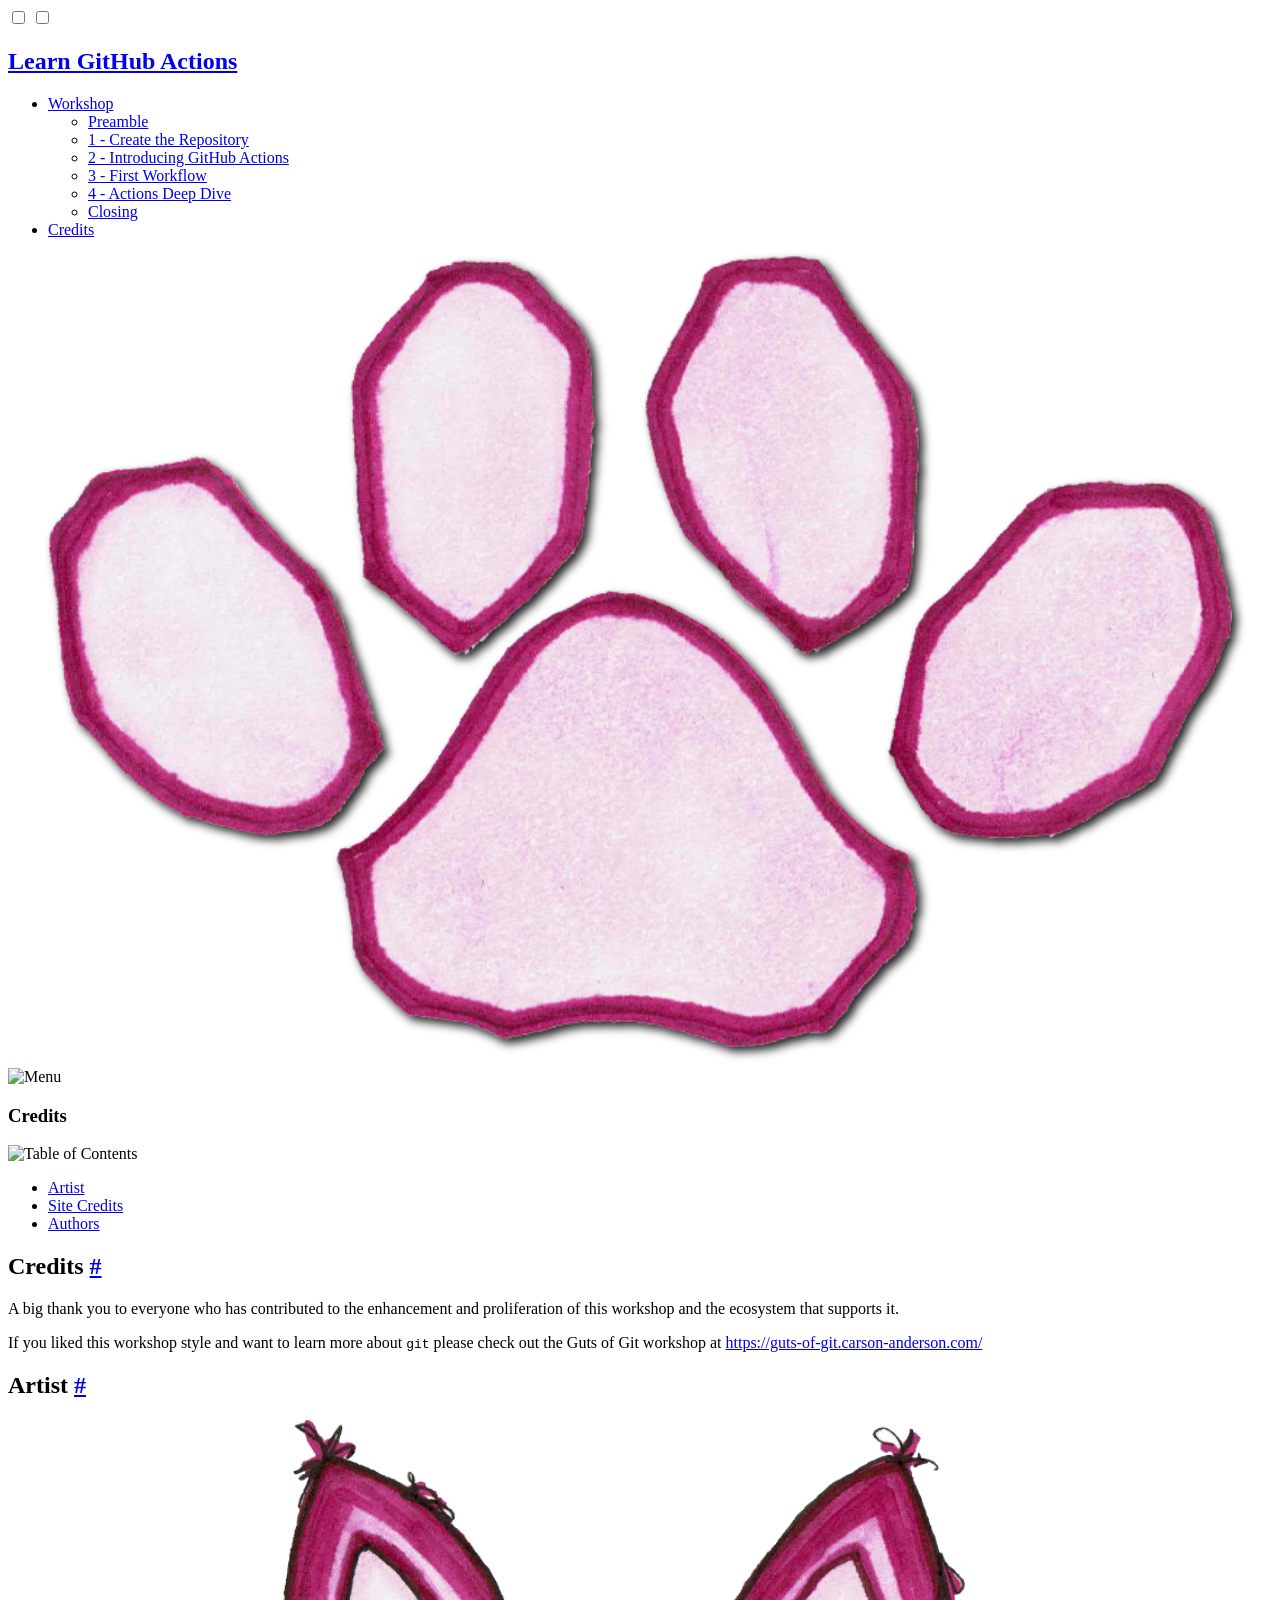
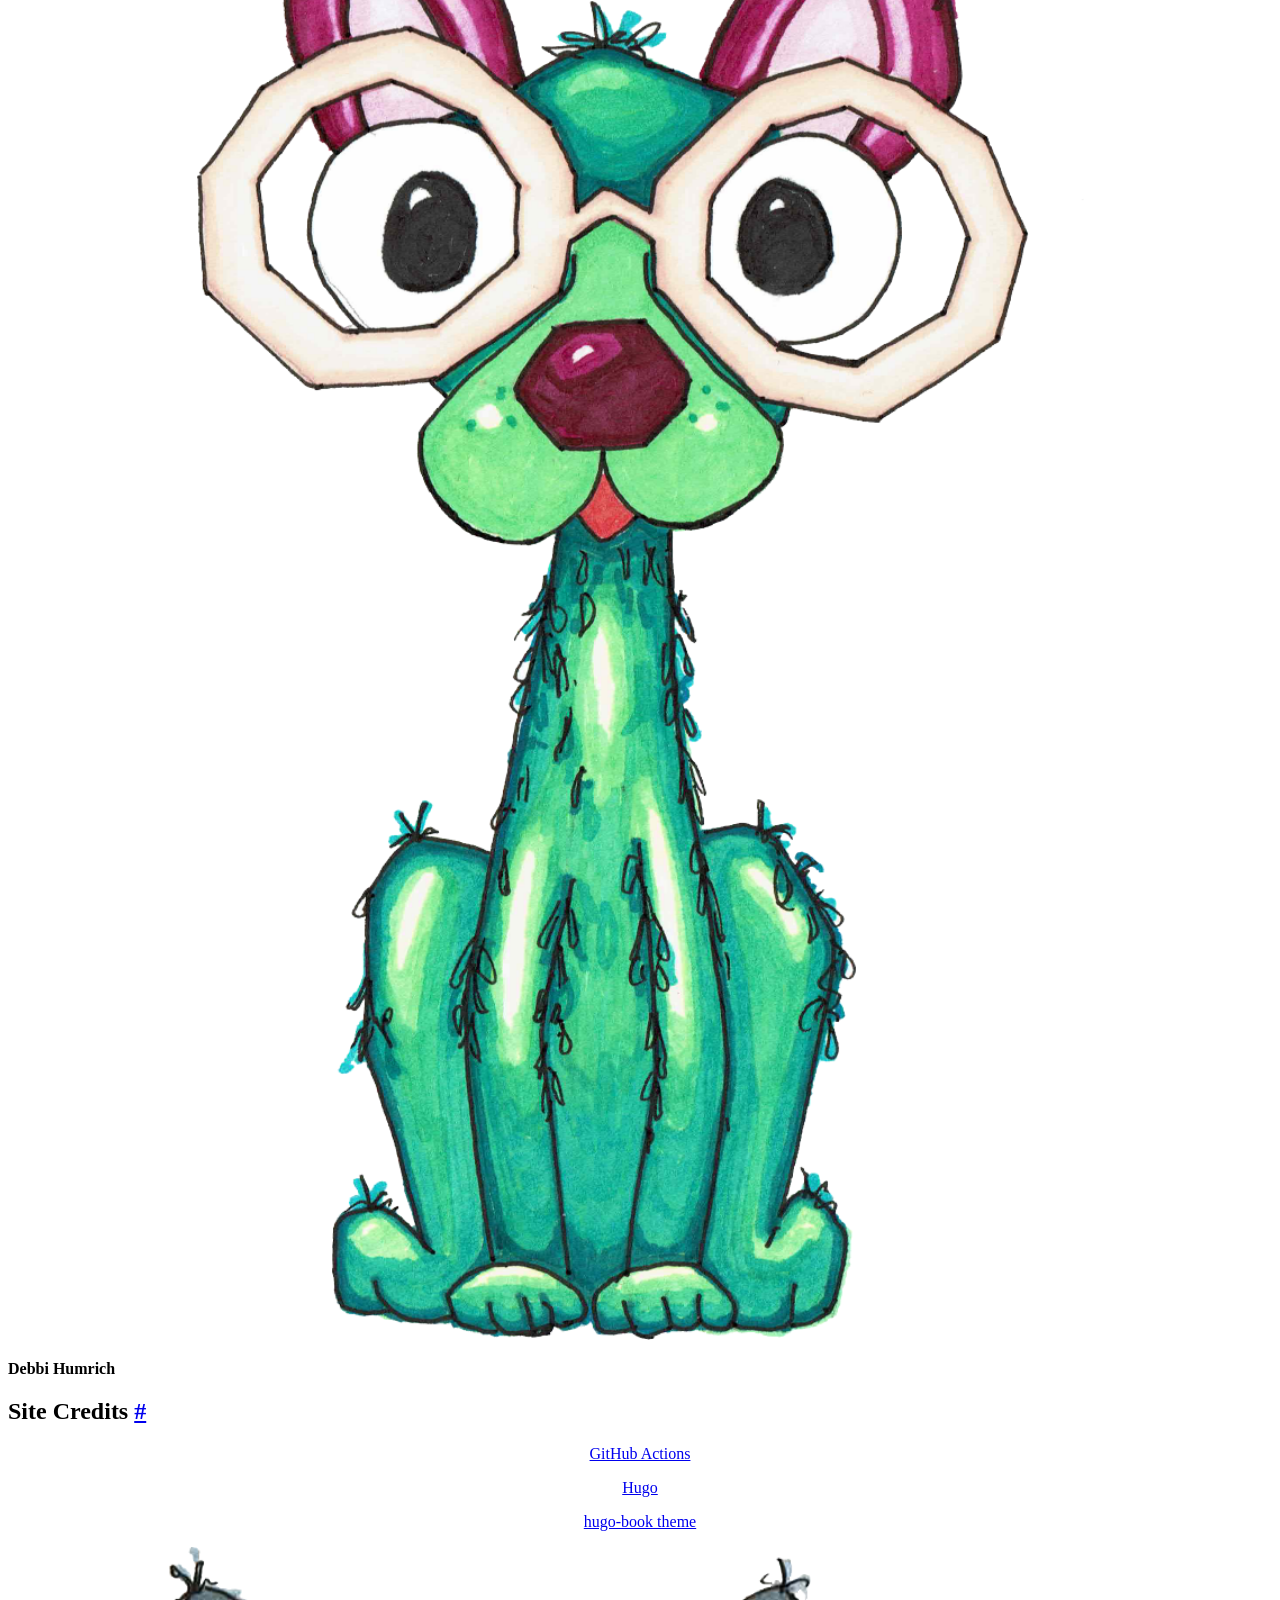
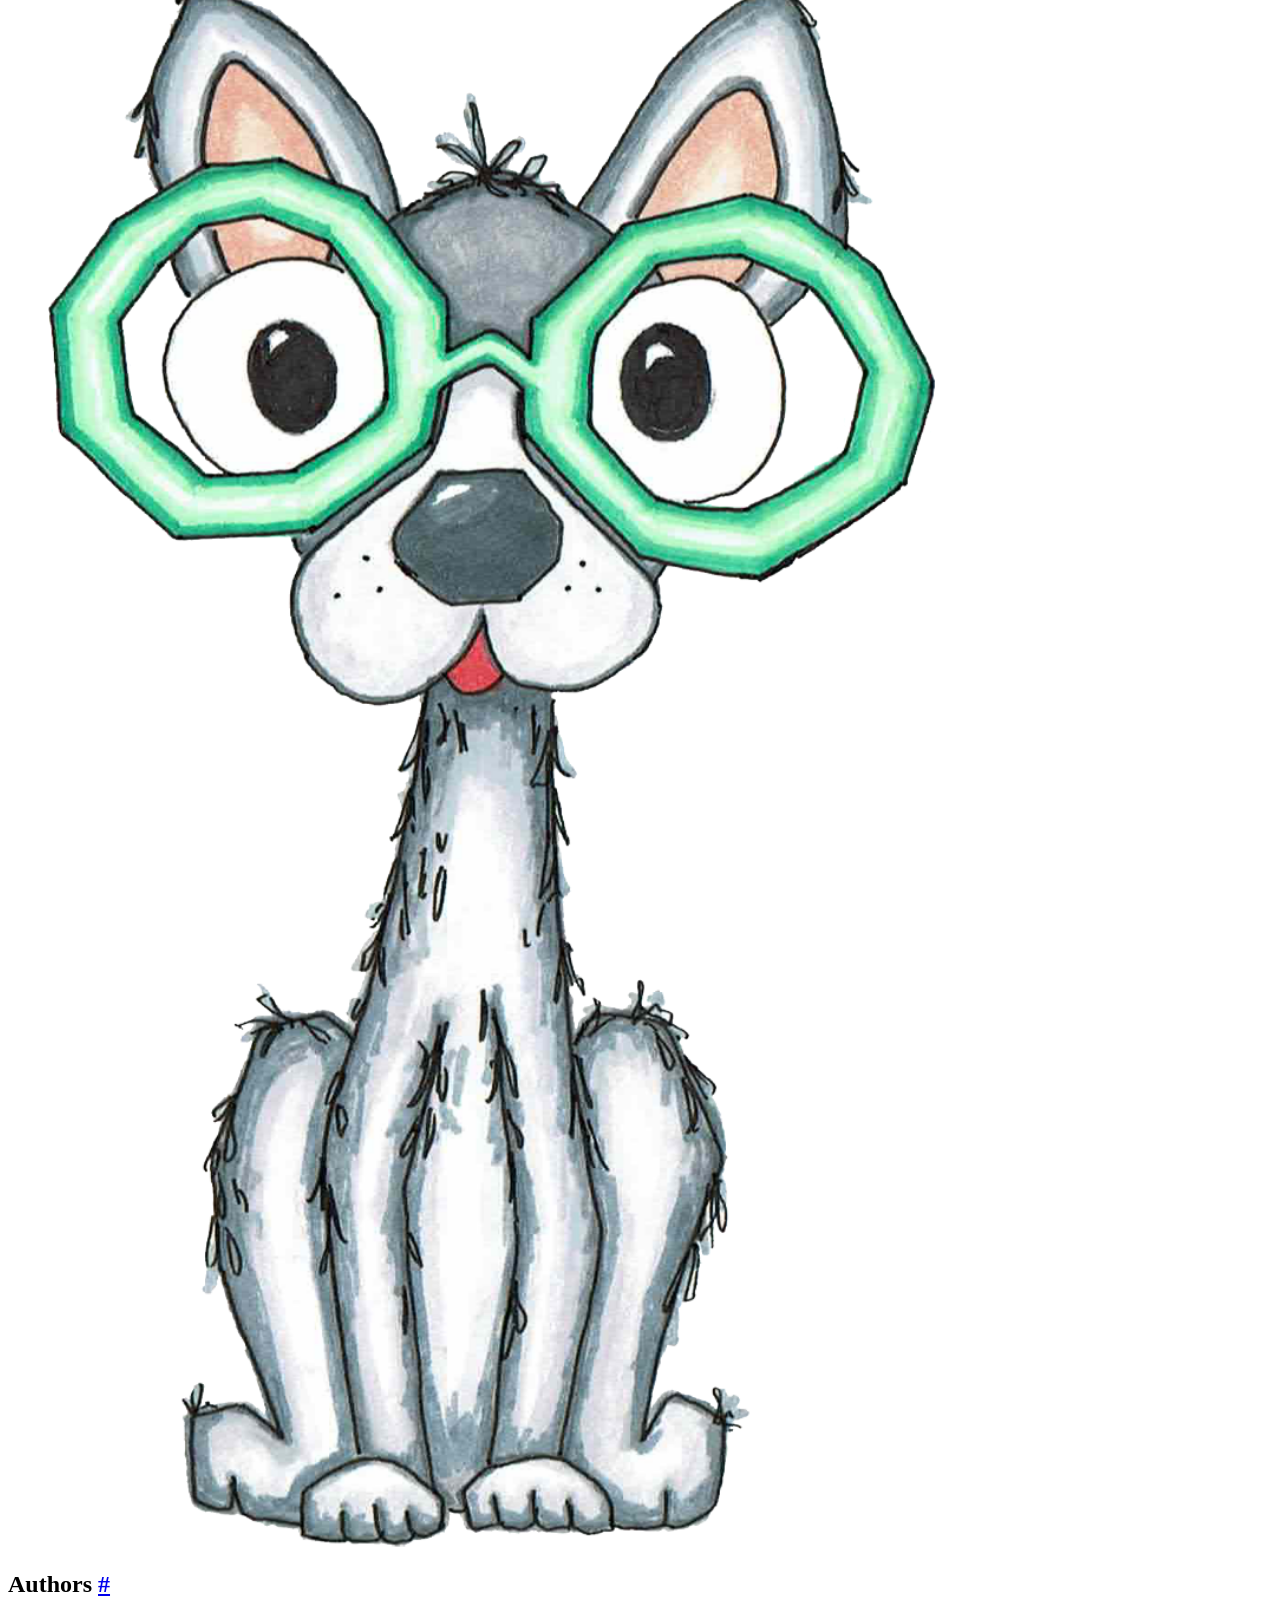
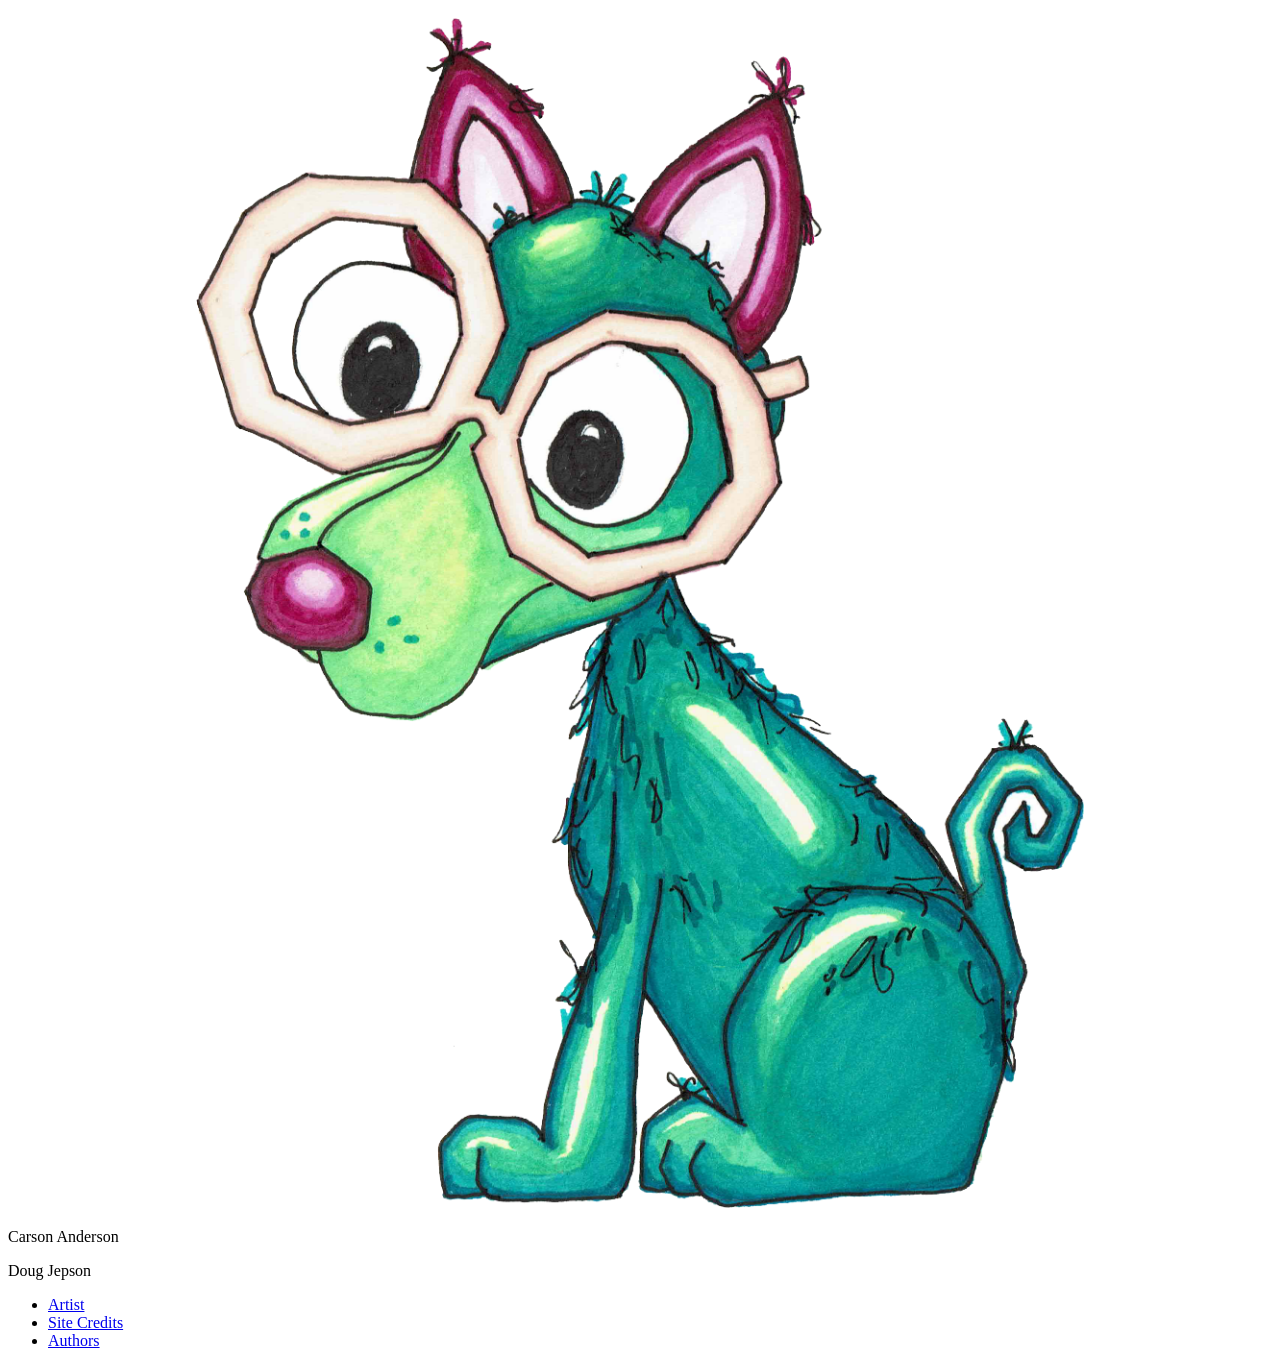
==== credits/index.html @ 85e905d3 "deploy: 9a3964df2a14ba8b4684b18f5861c0d680f036a5" ====
<!doctype html><html lang=en-us dir=ltr><head><meta charset=UTF-8><meta name=viewport content="width=device-width,initial-scale=1"><meta name=description content="
  Credits
  #

A big thank you to everyone who has contributed to the enhancement and proliferation of this workshop and the ecosystem
that supports it.
If you liked this workshop style and want to learn more about git please check out the Guts of Git workshop at https://guts-of-git.carson-anderson.com/

  Artist
  #


  

    

  
  
Debbi Humrich
  


  Site Credits
  #


  
GitHub Actions"><meta name=theme-color media="(prefers-color-scheme: light)" content="#ffffff"><meta name=theme-color media="(prefers-color-scheme: dark)" content="#343a40"><meta name=color-scheme content="light dark"><meta property="og:url" content="https://dmbaDoug.github.io/workshop-learn-github-actions/credits/"><meta property="og:site_name" content="Learn GitHub Actions"><meta property="og:title" content="Credits"><meta property="og:description" content="Credits # A big thank you to everyone who has contributed to the enhancement and proliferation of this workshop and the ecosystem that supports it.
If you liked this workshop style and want to learn more about git please check out the Guts of Git workshop at https://guts-of-git.carson-anderson.com/
Artist # Debbi Humrich
Site Credits # GitHub Actions"><meta property="og:locale" content="en_us"><meta property="og:type" content="website"><title>Credits | Learn GitHub Actions</title><link rel=icon href=/workshop-learn-github-actions/favicon.png><link rel=manifest href=/workshop-learn-github-actions/manifest.json><link rel=canonical href=https://dmbaDoug.github.io/workshop-learn-github-actions/credits/><link rel=stylesheet href=/workshop-learn-github-actions/book.min.0f8e43f5ad89a2b8cc1b31fb661faa7008dc4f817d07310e323dbe30533e470d.css integrity="sha256-D45D9a2JorjMGzH7Zh+qcAjcT4F9BzEOMj2+MFM+Rw0=" crossorigin=anonymous><link rel=alternate type=application/rss+xml href=https://dmbaDoug.github.io/workshop-learn-github-actions/credits/index.xml title="Learn GitHub Actions"></head><body dir=ltr><input type=checkbox class="hidden toggle" id=menu-control>
<input type=checkbox class="hidden toggle" id=toc-control><main class="container flex"><aside class=book-menu><div class=book-menu-content><nav><h2 class=book-brand><a class="flex align-center" href=/workshop-learn-github-actions/><span>Learn GitHub Actions</span></a></h2><ul><li><a href=/workshop-learn-github-actions/workshop/>Workshop</a><ul><li><a href=/workshop-learn-github-actions/workshop/preamble/>Preamble</a></li><li><a href=/workshop-learn-github-actions/workshop/1-create-repo/>1 - Create the Repository</a></li><li><a href=/workshop-learn-github-actions/workshop/2-introduction/>2 - Introducing GitHub Actions</a><ul></ul></li><li><a href=/workshop-learn-github-actions/workshop/3-first-workflow/>3 - First Workflow</a></li><li><a href=/workshop-learn-github-actions/workshop/4-actions/>4 - Actions Deep Dive</a></li><li><a href=/workshop-learn-github-actions/workshop/closing/>Closing</a></li></ul></li><li><a href=/workshop-learn-github-actions/credits/ class=active>Credits</a><ul></ul></li></ul><a href=https://dmbaDoug.github.io/workshop-learn-github-actions/credits#artist style=outline:none><figure><img src=https://dmbaDoug.github.io/workshop-learn-github-actions/art/bluegreen-dog-icons/paw.png style="width:100%;height:auto;opacity:1;filter:drop-shadow(5px 5px 5px #1f1f1f)"></figure></a></nav><script>(function(){var e=document.querySelector("aside .book-menu-content");addEventListener("beforeunload",function(){localStorage.setItem("menu.scrollTop",e.scrollTop)}),e.scrollTop=localStorage.getItem("menu.scrollTop")})()</script></div></aside><div class=book-page><header class=book-header><div class="flex align-center justify-between"><label for=menu-control><img src=/workshop-learn-github-actions/svg/menu.svg class=book-icon alt=Menu></label><h3>Credits</h3><label for=toc-control><img src=/workshop-learn-github-actions/svg/toc.svg class=book-icon alt="Table of Contents"></label></div><aside class="hidden clearfix"><nav id=TableOfContents><ul><li><a href=#artist>Artist</a></li><li><a href=#site-credits>Site Credits</a></li><li><a href=#authors>Authors</a></li></ul></nav></aside></header><article class="markdown book-article"><h1 id=credits>Credits
<a class=anchor href=#credits>#</a></h1><p>A big thank you to everyone who has contributed to the enhancement and proliferation of this workshop and the ecosystem
that supports it.</p><p>If you liked this workshop style and want to learn more about <code>git</code> please check out the Guts of Git workshop at <a href=https://guts-of-git.carson-anderson.com/>https://guts-of-git.carson-anderson.com/</a></p><h2 id=artist>Artist
<a class=anchor href=#artist>#</a></h2><div class="book-columns flex flex-wrap" style=justify-content:center;align-items:center><div class="flex-even markdown-inner" style=flex-grow:1;text-align:center><figure><a href=/credits><a href=/credits><img src=https://dmbaDoug.github.io/workshop-learn-github-actions/art/bluegreen-dog-icons/forward.png width=75%></a></figure></div><div class="flex-even markdown-inner" style=flex-grow:3;text-align:inherit><p><strong>Debbi Humrich</strong></p></div></div><h2 id=site-credits>Site Credits
<a class=anchor href=#site-credits>#</a></h2><div class="book-columns flex flex-wrap" style=justify-content:center;align-items:center><div class="flex-even markdown-inner" style=flex-grow:3;text-align:center><p><a href=https://docs.github.com/en/actions>GitHub Actions</a></p><p><a href=https://gohugo.io/>Hugo</a></p><p><a href=https://github.com/alex-shpak/hugo-book>hugo-book theme</a></p></div><div class="flex-even markdown-inner" style=flex-grow:1;text-align:inherit><figure><a href=/credits><a href=/credits><img src=https://dmbaDoug.github.io/workshop-learn-github-actions/art/gray-dog-icons/forward.png width=75%></a></figure></div></div><h2 id=authors>Authors
<a class=anchor href=#authors>#</a></h2><div class="book-columns flex flex-wrap" style=justify-content:center;align-items:center><div class="flex-even markdown-inner" style=flex-grow:1;text-align:center><figure><a href=/credits><a href=/credits><img src=https://dmbaDoug.github.io/workshop-learn-github-actions/art/bluegreen-dog-icons/turning.png width=75%></a></figure></div><div class="flex-even markdown-inner" style=flex-grow:3;text-align:inherit><p>Carson Anderson</p><p>Doug Jepson</p></div></div></article><footer class=book-footer><div class="flex flex-wrap justify-between"></div><script>(function(){function e(e){const t=window.getSelection(),n=document.createRange();n.selectNodeContents(e),t.removeAllRanges(),t.addRange(n)}document.querySelectorAll("pre code").forEach(t=>{t.addEventListener("click",function(){if(window.getSelection().toString())return;e(t.parentElement),navigator.clipboard&&navigator.clipboard.writeText(t.parentElement.textContent)})})})()</script></footer><div class=book-comments></div><label for=menu-control class="hidden book-menu-overlay"></label></div><aside class=book-toc><div class=book-toc-content><nav id=TableOfContents><ul><li><a href=#artist>Artist</a></li><li><a href=#site-credits>Site Credits</a></li><li><a href=#authors>Authors</a></li></ul></nav></div></aside></main><script>for(var parent,style,children,j,childStyle,nextSegments,prevSegment,code=document.querySelectorAll("code.language-bash"),i=0;i<code.length;i++)parent=code[i].parentElement,style=parent.getAttribute("style"),style==null&&(style=""),parent.setAttribute("style",style+";font-size: large;border: 1px solid #404239; filter: drop-shadow(0 0 0.5rem #404239);");for(code=document.querySelectorAll("code.language-txt"),i=0;i<code.length;i++){parent=code[i].parentElement,style=parent.getAttribute("style"),style==null&&(style=""),parent.setAttribute("style",style+";background-color: #f5f5f5; color: #333");for(children=code[i].querySelectorAll("[style]"),j=0;j<children.length;j++)childStyle=children[j].getAttribute("style"),childStyle.indexOf("background-color")>-1&&(console.log("found background-color"),childStyle=childStyle+";background-color: #ddd; color: #333",children[j].setAttribute("style",childStyle))}get_next_heading=function(e){for(var t=e.nextElementSibling;t;){if(t.tagName=="H1"||t.tagName=="H2"||t.tagName=="H3"||t.tagName=="H4"||t.tagName=="H5"||t.tagName=="H6")return t;t=t.nextElementSibling}return null};for(nextSegments=document.getElementsByClassName("nextSegment"),i=0;i<nextSegments.length;i++){let s=nextSegments[i],t=s;for(;t&&!t.classList.contains("slide");)t=t.parentElement;let e=get_next_heading(t);if(e==null)break;s.addEventListener("click",function(){e.scrollIntoView(),e.scrollIntoView(),e.scrollBy(0,-500),window.location.hash=e.id});let n=e.innerText;n.endsWith(" #")&&(n=n.substring(0,n.length-2)),s.innerText=s.innerText+" ("+n+")"}for(prevSegment=document.getElementsByClassName("prevSegment"),i=0;i<prevSegment.length;i++)prevSegment[i].addEventListener("click",function(){console.log("BUTTON",this);for(var e,t=this.parentElement.parentElement.previousElementSibling;t;){if(t.classList.contains("slide"))for(e=t.previousElementSibling;e;){if(e.tagName=="H1"||e.tagName=="H2"||e.tagName=="H3"||e.tagName=="H4"||e.tagName=="H5"||e.tagName=="H6"){e.scrollIntoView(),e.scrollBy(0,-500),window.location.hash=e.id;return}e=e.previousElementSibling}t=t.previousElementSibling}})</script></body></html>
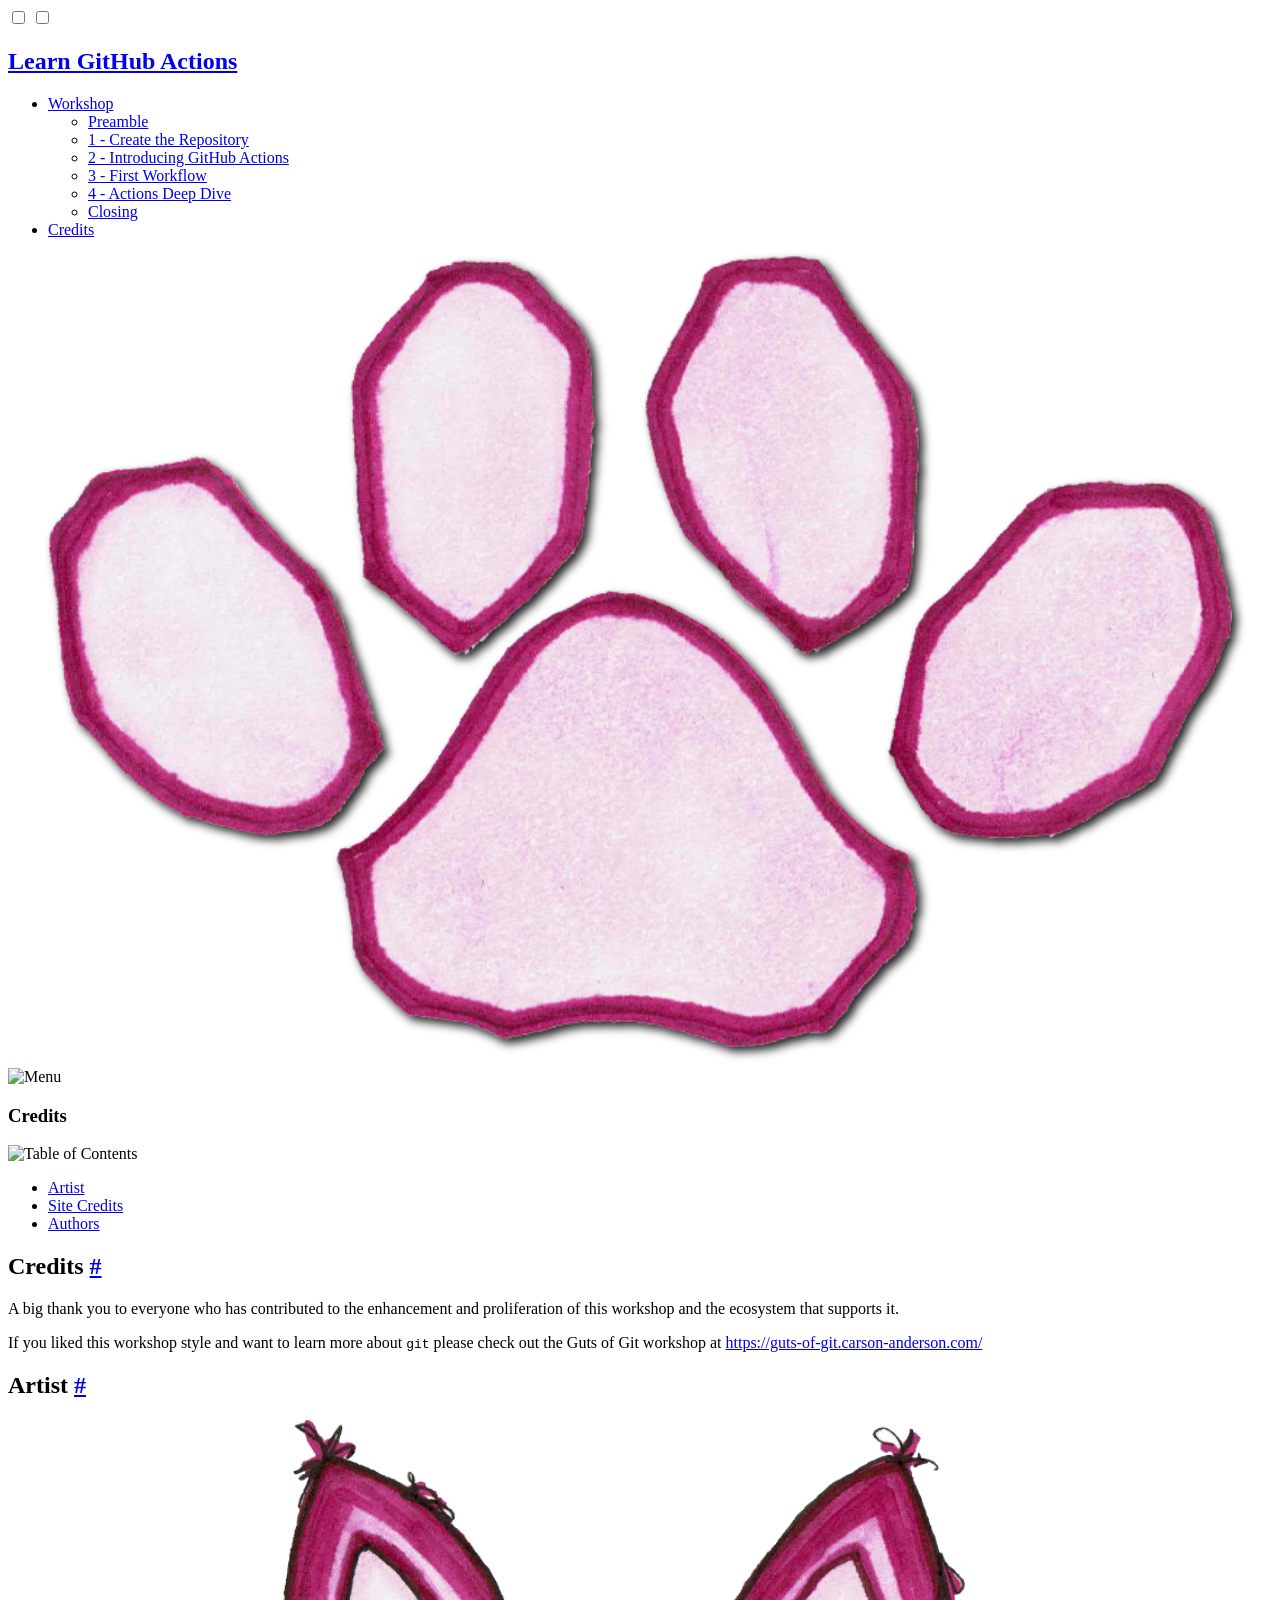
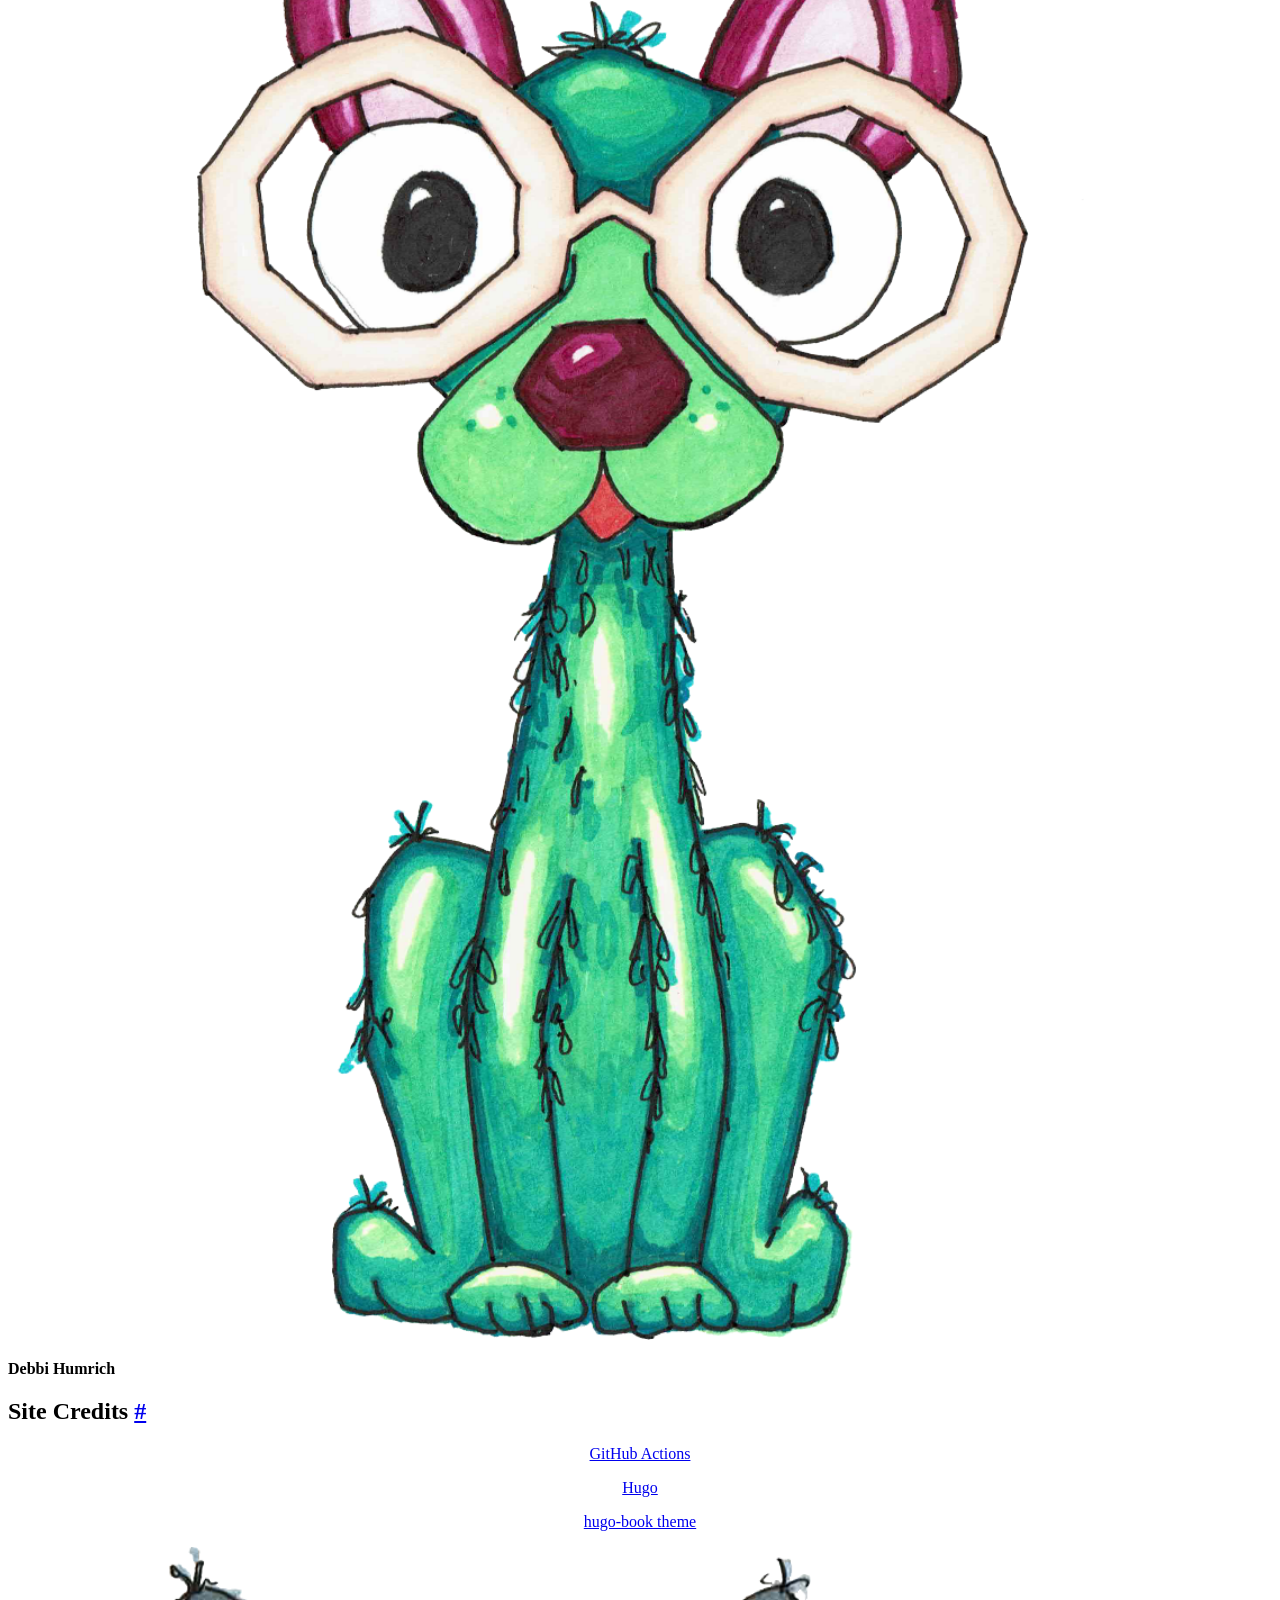
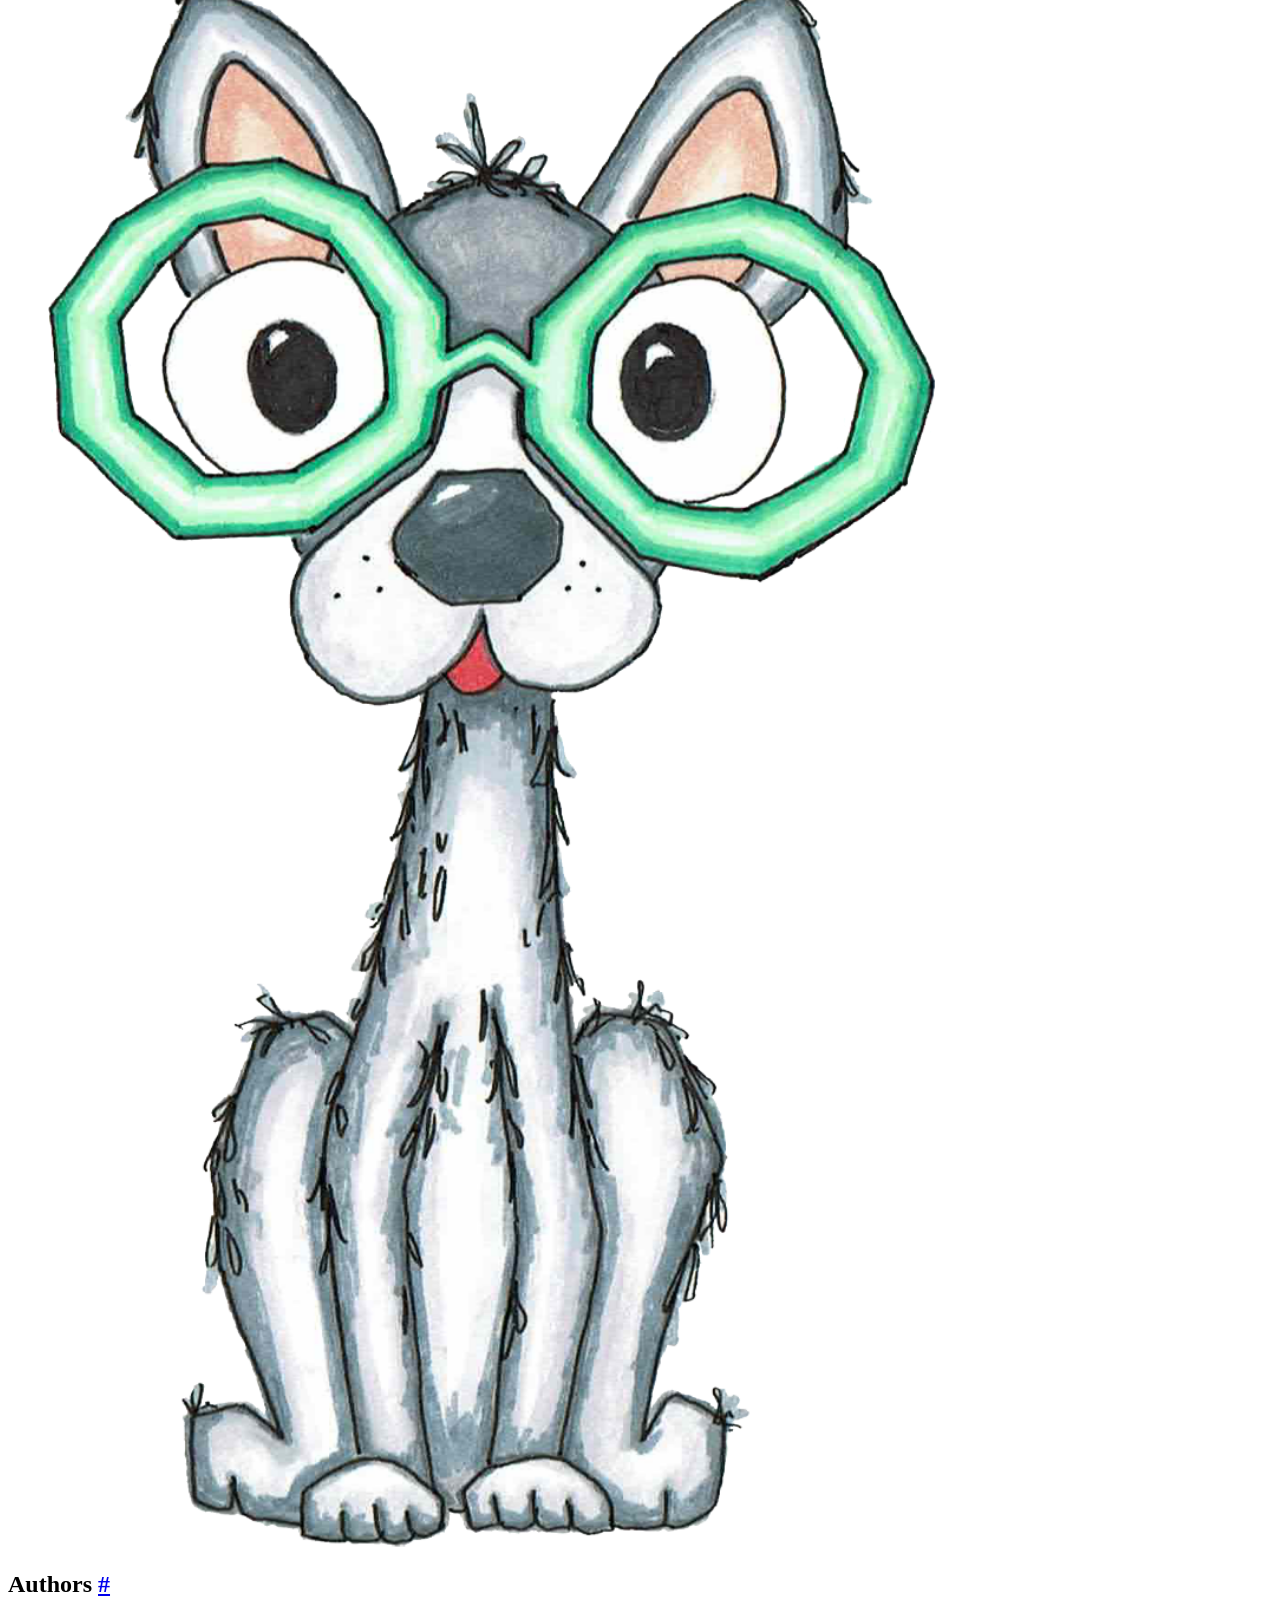
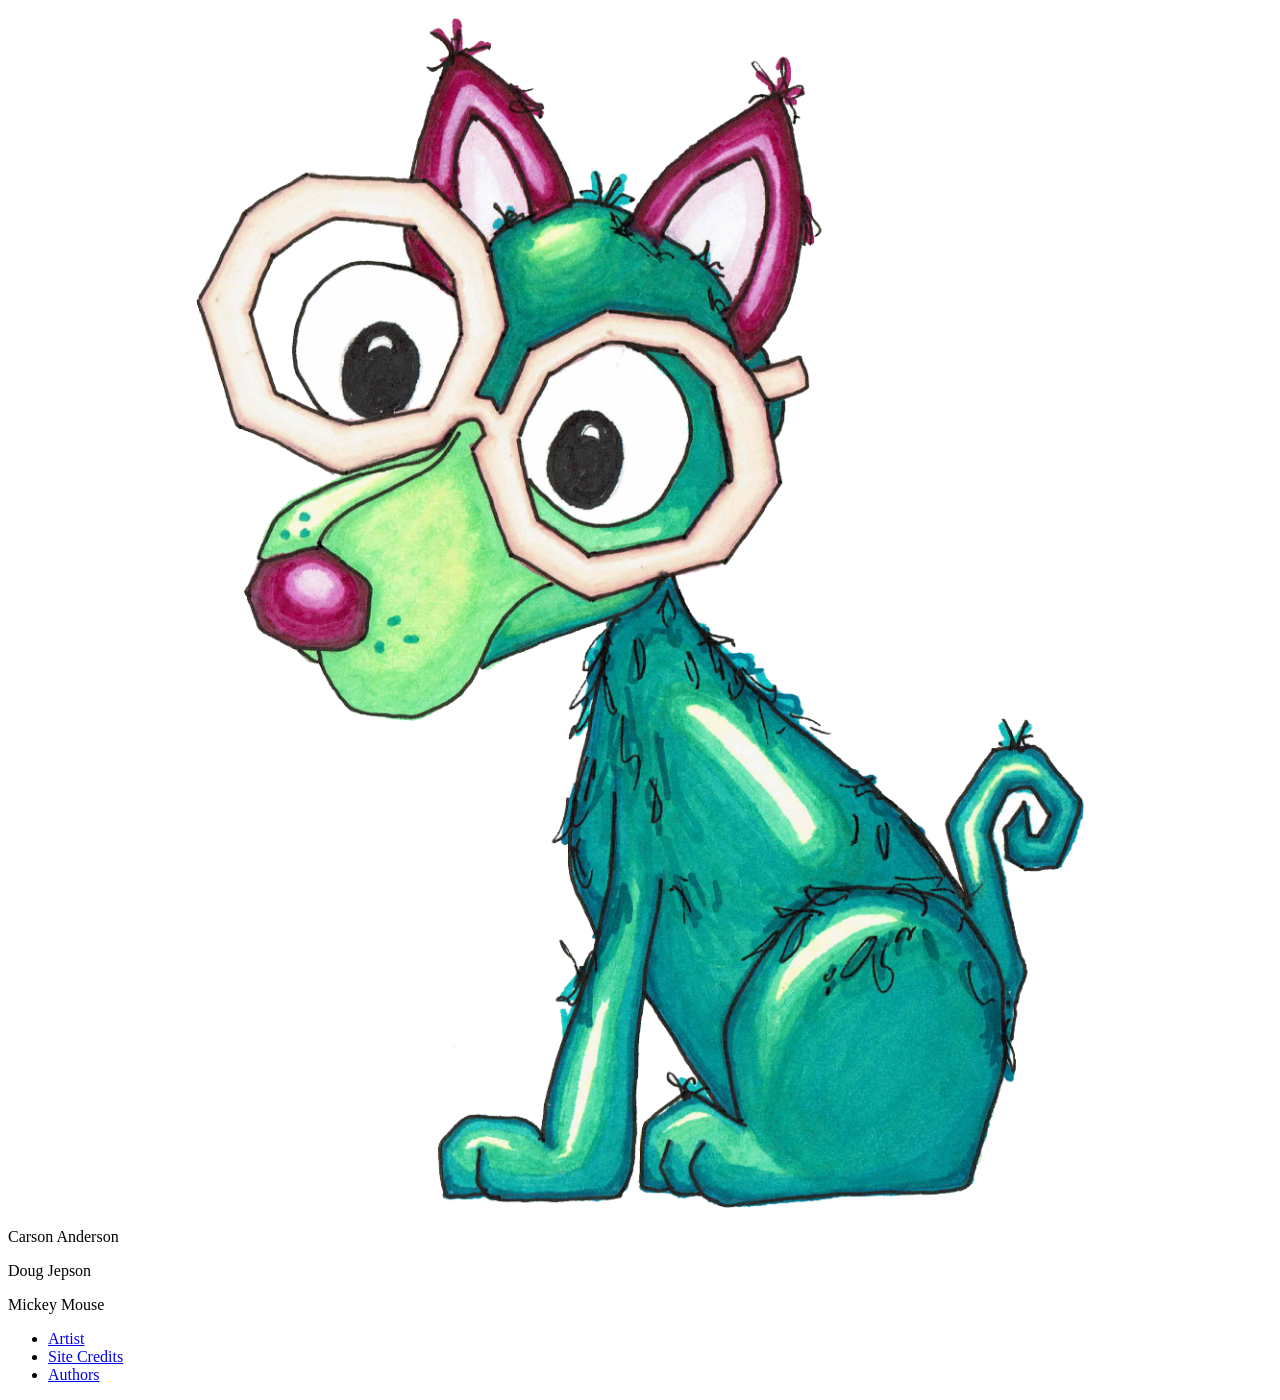
==== commit 30590084: "deploy: d38f041535cf3de08ed67779f170291d528bb0ac" ====
--- a/credits/index.html
+++ b/credits/index.html
@@ -34,4 +34,4 @@
 that supports it.</p><p>If you liked this workshop style and want to learn more about <code>git</code> please check out the Guts of Git workshop at <a href=https://guts-of-git.carson-anderson.com/>https://guts-of-git.carson-anderson.com/</a></p><h2 id=artist>Artist
 <a class=anchor href=#artist>#</a></h2><div class="book-columns flex flex-wrap" style=justify-content:center;align-items:center><div class="flex-even markdown-inner" style=flex-grow:1;text-align:center><figure><a href=/credits><a href=/credits><img src=https://dmbaDoug.github.io/workshop-learn-github-actions/art/bluegreen-dog-icons/forward.png width=75%></a></figure></div><div class="flex-even markdown-inner" style=flex-grow:3;text-align:inherit><p><strong>Debbi Humrich</strong></p></div></div><h2 id=site-credits>Site Credits
 <a class=anchor href=#site-credits>#</a></h2><div class="book-columns flex flex-wrap" style=justify-content:center;align-items:center><div class="flex-even markdown-inner" style=flex-grow:3;text-align:center><p><a href=https://docs.github.com/en/actions>GitHub Actions</a></p><p><a href=https://gohugo.io/>Hugo</a></p><p><a href=https://github.com/alex-shpak/hugo-book>hugo-book theme</a></p></div><div class="flex-even markdown-inner" style=flex-grow:1;text-align:inherit><figure><a href=/credits><a href=/credits><img src=https://dmbaDoug.github.io/workshop-learn-github-actions/art/gray-dog-icons/forward.png width=75%></a></figure></div></div><h2 id=authors>Authors
-<a class=anchor href=#authors>#</a></h2><div class="book-columns flex flex-wrap" style=justify-content:center;align-items:center><div class="flex-even markdown-inner" style=flex-grow:1;text-align:center><figure><a href=/credits><a href=/credits><img src=https://dmbaDoug.github.io/workshop-learn-github-actions/art/bluegreen-dog-icons/turning.png width=75%></a></figure></div><div class="flex-even markdown-inner" style=flex-grow:3;text-align:inherit><p>Carson Anderson</p><p>Doug Jepson</p></div></div></article><footer class=book-footer><div class="flex flex-wrap justify-between"></div><script>(function(){function e(e){const t=window.getSelection(),n=document.createRange();n.selectNodeContents(e),t.removeAllRanges(),t.addRange(n)}document.querySelectorAll("pre code").forEach(t=>{t.addEventListener("click",function(){if(window.getSelection().toString())return;e(t.parentElement),navigator.clipboard&&navigator.clipboard.writeText(t.parentElement.textContent)})})})()</script></footer><div class=book-comments></div><label for=menu-control class="hidden book-menu-overlay"></label></div><aside class=book-toc><div class=book-toc-content><nav id=TableOfContents><ul><li><a href=#artist>Artist</a></li><li><a href=#site-credits>Site Credits</a></li><li><a href=#authors>Authors</a></li></ul></nav></div></aside></main><script>for(var parent,style,children,j,childStyle,nextSegments,prevSegment,code=document.querySelectorAll("code.language-bash"),i=0;i<code.length;i++)parent=code[i].parentElement,style=parent.getAttribute("style"),style==null&&(style=""),parent.setAttribute("style",style+";font-size: large;border: 1px solid #404239; filter: drop-shadow(0 0 0.5rem #404239);");for(code=document.querySelectorAll("code.language-txt"),i=0;i<code.length;i++){parent=code[i].parentElement,style=parent.getAttribute("style"),style==null&&(style=""),parent.setAttribute("style",style+";background-color: #f5f5f5; color: #333");for(children=code[i].querySelectorAll("[style]"),j=0;j<children.length;j++)childStyle=children[j].getAttribute("style"),childStyle.indexOf("background-color")>-1&&(console.log("found background-color"),childStyle=childStyle+";background-color: #ddd; color: #333",children[j].setAttribute("style",childStyle))}get_next_heading=function(e){for(var t=e.nextElementSibling;t;){if(t.tagName=="H1"||t.tagName=="H2"||t.tagName=="H3"||t.tagName=="H4"||t.tagName=="H5"||t.tagName=="H6")return t;t=t.nextElementSibling}return null};for(nextSegments=document.getElementsByClassName("nextSegment"),i=0;i<nextSegments.length;i++){let s=nextSegments[i],t=s;for(;t&&!t.classList.contains("slide");)t=t.parentElement;let e=get_next_heading(t);if(e==null)break;s.addEventListener("click",function(){e.scrollIntoView(),e.scrollIntoView(),e.scrollBy(0,-500),window.location.hash=e.id});let n=e.innerText;n.endsWith(" #")&&(n=n.substring(0,n.length-2)),s.innerText=s.innerText+" ("+n+")"}for(prevSegment=document.getElementsByClassName("prevSegment"),i=0;i<prevSegment.length;i++)prevSegment[i].addEventListener("click",function(){console.log("BUTTON",this);for(var e,t=this.parentElement.parentElement.previousElementSibling;t;){if(t.classList.contains("slide"))for(e=t.previousElementSibling;e;){if(e.tagName=="H1"||e.tagName=="H2"||e.tagName=="H3"||e.tagName=="H4"||e.tagName=="H5"||e.tagName=="H6"){e.scrollIntoView(),e.scrollBy(0,-500),window.location.hash=e.id;return}e=e.previousElementSibling}t=t.previousElementSibling}})</script></body></html>+<a class=anchor href=#authors>#</a></h2><div class="book-columns flex flex-wrap" style=justify-content:center;align-items:center><div class="flex-even markdown-inner" style=flex-grow:1;text-align:center><figure><a href=/credits><a href=/credits><img src=https://dmbaDoug.github.io/workshop-learn-github-actions/art/bluegreen-dog-icons/turning.png width=75%></a></figure></div><div class="flex-even markdown-inner" style=flex-grow:3;text-align:inherit><p>Carson Anderson</p><p>Doug Jepson</p><p>Mickey Mouse</p></div></div></article><footer class=book-footer><div class="flex flex-wrap justify-between"></div><script>(function(){function e(e){const t=window.getSelection(),n=document.createRange();n.selectNodeContents(e),t.removeAllRanges(),t.addRange(n)}document.querySelectorAll("pre code").forEach(t=>{t.addEventListener("click",function(){if(window.getSelection().toString())return;e(t.parentElement),navigator.clipboard&&navigator.clipboard.writeText(t.parentElement.textContent)})})})()</script></footer><div class=book-comments></div><label for=menu-control class="hidden book-menu-overlay"></label></div><aside class=book-toc><div class=book-toc-content><nav id=TableOfContents><ul><li><a href=#artist>Artist</a></li><li><a href=#site-credits>Site Credits</a></li><li><a href=#authors>Authors</a></li></ul></nav></div></aside></main><script>for(var parent,style,children,j,childStyle,nextSegments,prevSegment,code=document.querySelectorAll("code.language-bash"),i=0;i<code.length;i++)parent=code[i].parentElement,style=parent.getAttribute("style"),style==null&&(style=""),parent.setAttribute("style",style+";font-size: large;border: 1px solid #404239; filter: drop-shadow(0 0 0.5rem #404239);");for(code=document.querySelectorAll("code.language-txt"),i=0;i<code.length;i++){parent=code[i].parentElement,style=parent.getAttribute("style"),style==null&&(style=""),parent.setAttribute("style",style+";background-color: #f5f5f5; color: #333");for(children=code[i].querySelectorAll("[style]"),j=0;j<children.length;j++)childStyle=children[j].getAttribute("style"),childStyle.indexOf("background-color")>-1&&(console.log("found background-color"),childStyle=childStyle+";background-color: #ddd; color: #333",children[j].setAttribute("style",childStyle))}get_next_heading=function(e){for(var t=e.nextElementSibling;t;){if(t.tagName=="H1"||t.tagName=="H2"||t.tagName=="H3"||t.tagName=="H4"||t.tagName=="H5"||t.tagName=="H6")return t;t=t.nextElementSibling}return null};for(nextSegments=document.getElementsByClassName("nextSegment"),i=0;i<nextSegments.length;i++){let s=nextSegments[i],t=s;for(;t&&!t.classList.contains("slide");)t=t.parentElement;let e=get_next_heading(t);if(e==null)break;s.addEventListener("click",function(){e.scrollIntoView(),e.scrollIntoView(),e.scrollBy(0,-500),window.location.hash=e.id});let n=e.innerText;n.endsWith(" #")&&(n=n.substring(0,n.length-2)),s.innerText=s.innerText+" ("+n+")"}for(prevSegment=document.getElementsByClassName("prevSegment"),i=0;i<prevSegment.length;i++)prevSegment[i].addEventListener("click",function(){console.log("BUTTON",this);for(var e,t=this.parentElement.parentElement.previousElementSibling;t;){if(t.classList.contains("slide"))for(e=t.previousElementSibling;e;){if(e.tagName=="H1"||e.tagName=="H2"||e.tagName=="H3"||e.tagName=="H4"||e.tagName=="H5"||e.tagName=="H6"){e.scrollIntoView(),e.scrollBy(0,-500),window.location.hash=e.id;return}e=e.previousElementSibling}t=t.previousElementSibling}})</script></body></html>
